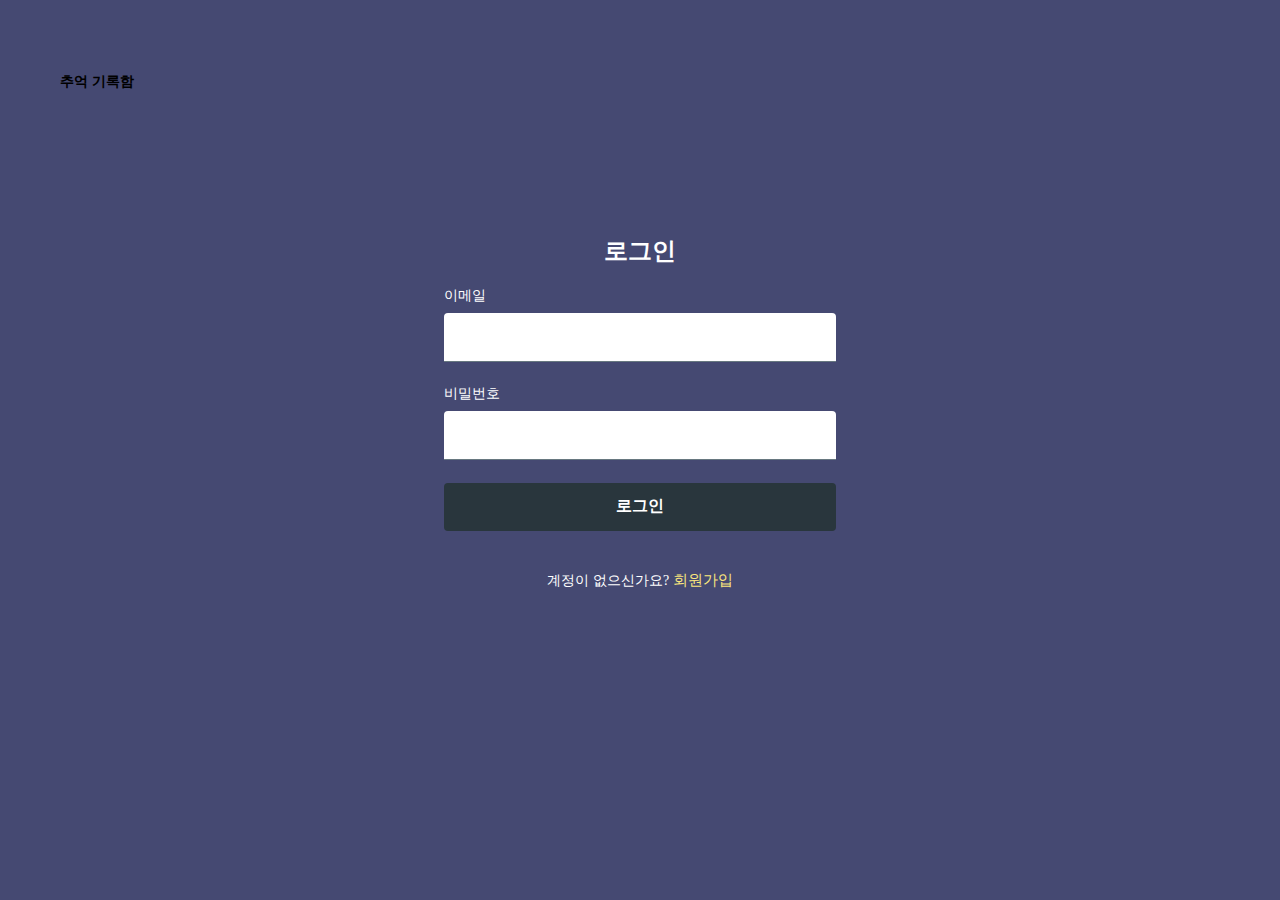
==== login.html @ a779f99c "로그인, 회원가입 UI" ====
<!DOCTYPE html>
<html lang="en">
  <head>
    <meta charset="UTF-8" />
    <meta name="viewport" content="width=device-width, initial-scale=1.0" />
    <title>Document</title>
    <link rel="stylesheet" href="login.css" />
  </head>
  <body>
    <header>
      <div class="header-wrap">
        <h1 class="logo-text">추억 기록함</h1>
      </div>
    </header>
    <main>
      <h2 class="img-title">
        <strong class="login-text">로그인</strong>
      </h2>
      <form class="form-wrap">
        <label class="label-style" for="user-email">이메일</label>
        <input class="input-style" id="user-email" type="email" required />

        <label class="label-style" for="user-pw">비밀번호</label>
        <input class="input-style" id="user-pw" type="password" required />

        <button class="btn-login" type="submit">로그인</button>

        <p class="no-account">
          계정이 없으신가요?
          <a href="signup.html" class="go-signup">회원가입</a>
        </p>
      </form>
    </main>
  </body>
</html>
---- login.css ----
body {
  margin: 0;
  padding: 0;
  background-color: #454972;
}

header::after {
}

.header-wrap {
  width: 1224px;
  height: 120px;
  max-width: calc(100% - 60px);
  margin: auto;
  padding: 22px 0;
  display: flex;
  justify-content: space-between;
  align-items: center;
}

.logo {
  height: 75px;
  position: relative;
}
.logo-text {
  position: absolute;
  text-align: center;
  left: 60px;
  font-size: 14px;
}
header .btn-join {
  float: right;
}

[class^="btn-"] {
  display: inline-block;
  padding: 1em 1em 1em 2.8em;
  text-decoration: none;
  color: #5a6a72;
}

main {
  width: 392px;
  margin: 71px auto 52px;
}

.login-text {
  display: block;
  text-align: center;
  color: #ffffff;
}

.label-style,
.input-style {
  display: block;
  width: 100%;
  box-sizing: border-box;
}

.input-style {
  /* border-width: 0 0 1px 0;
    border-color: #677880; */
  border: none;
  box-shadow: 0 1px 0 0 #677880;
  height: 48px;
  margin-bottom: 24px;
  transition: box-shadow 0.2s;
  border-radius: 4px 4px 0 0;
  padding: 0 16px;
  font-size: 16px;
}

.input-style:hover {
  /* border-color: #2e6ff2;
    border-bottom-width: 2px; */
  box-shadow: 0 2px 0 0 #fbe77d;
}

.input-style:focus {
  outline: none;
  /* border: 2px solid #2e6ff2; */
  box-shadow: 0 0 0 2px #fbe77d;
  border-radius: 4px;
}

.label-style {
  font-size: 14px;
  color: #ffffff;
  margin-bottom: 8px;
}

.btn-login {
  display: block;
  width: 100%;
  padding: 0;
  background: #29363d;
  color: white;
  height: 48px;
  border: 0;
  font-weight: bold;
  font-size: 16px;
  border-radius: 4px;
}
.btn-login:not(:disabled) {
  cursor: pointer;
}
.btn-login:disabled {
  opacity: 0.2;
}
.no-account {
  margin-top: 40px;
  font-size: 14px;
  color: #fff;
  text-align: center;
}
.go-signup {
  font-size: 15px;
  text-decoration: none;
  color: #fbe77d;
}
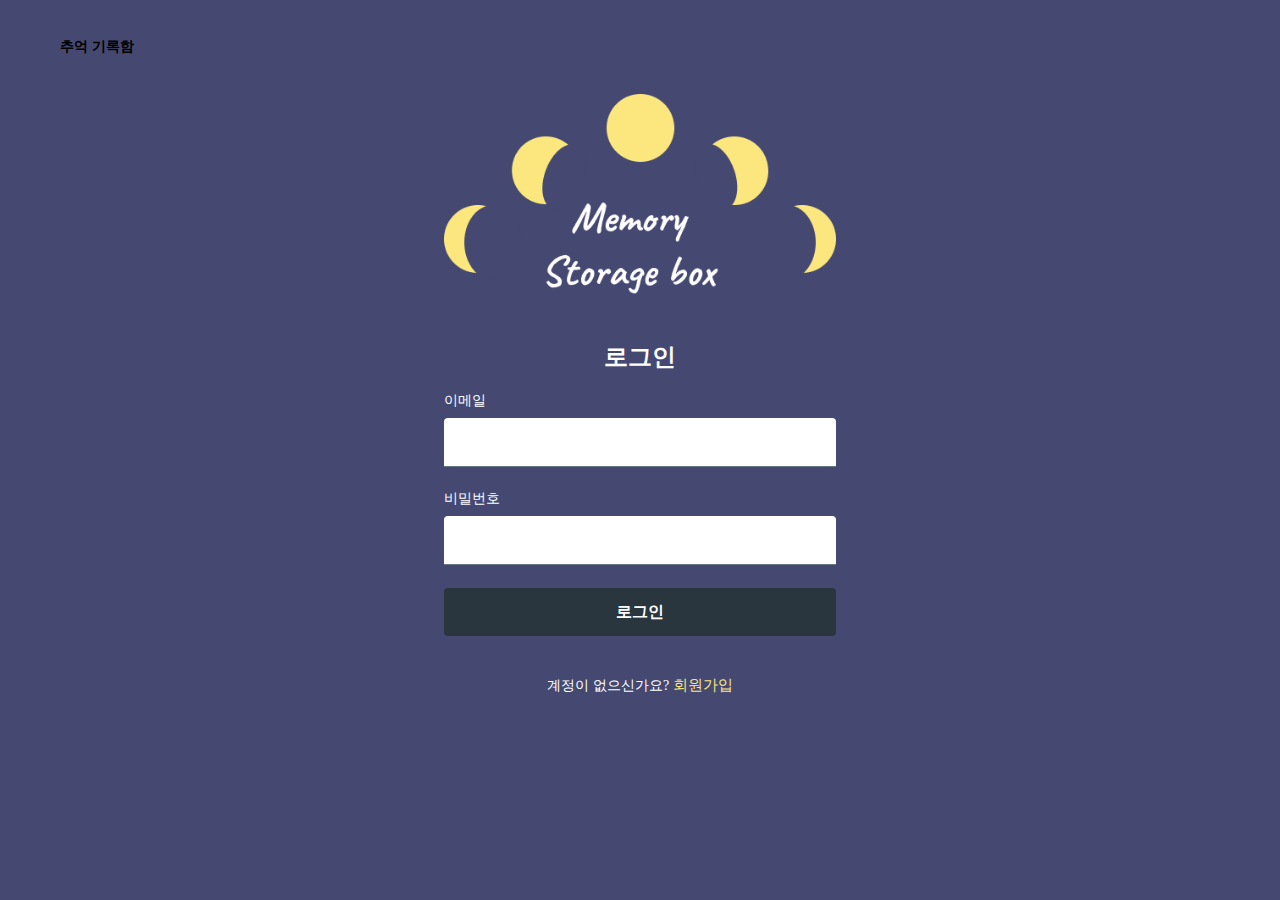
==== commit 9df1de79: "로그인, 회원가입 로고 추가" ====
--- a/login.html
+++ b/login.html
@@ -13,6 +13,7 @@
       </div>
     </header>
     <main>
+      <img class="logo-img" src="img/memorylogo.png" alt="추억기록함 로고" />
       <h2 class="img-title">
         <strong class="login-text">로그인</strong>
       </h2>
--- a/login.css
+++ b/login.css
@@ -9,13 +9,17 @@
 
 .header-wrap {
   width: 1224px;
-  height: 120px;
+  height: 50px;
   max-width: calc(100% - 60px);
   margin: auto;
   padding: 22px 0;
   display: flex;
   justify-content: space-between;
   align-items: center;
+}
+
+.logo-img {
+  width: 392px;
 }
 
 .logo {
@@ -41,7 +45,7 @@
 
 main {
   width: 392px;
-  margin: 71px auto 52px;
+  margin: 0px auto 52px;
 }
 
 .login-text {
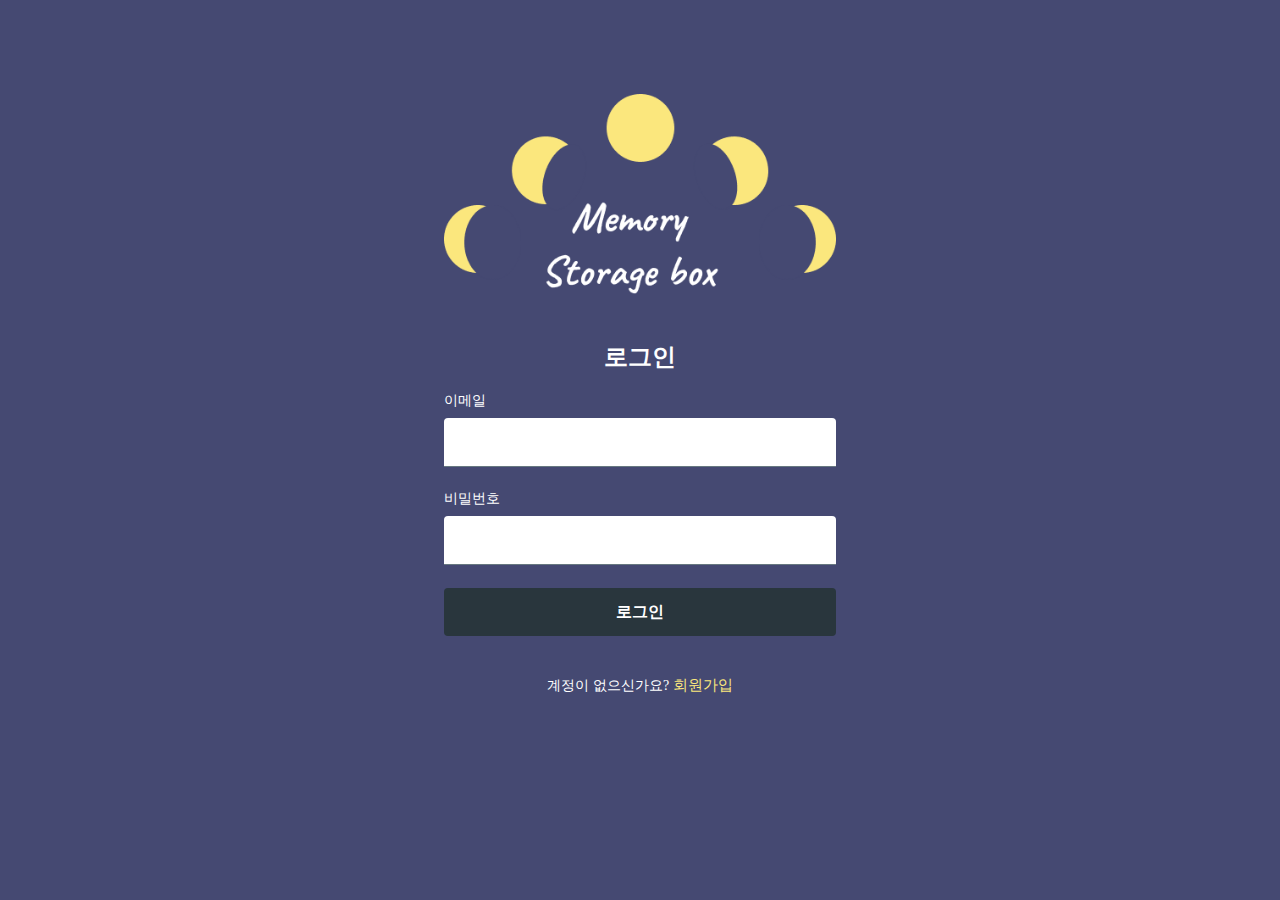
==== commit 84292b19: "메인 화면 ui 추가" ====
--- a/login.html
+++ b/login.html
@@ -9,7 +9,7 @@
   <body>
     <header>
       <div class="header-wrap">
-        <h1 class="logo-text">추억 기록함</h1>
+        <h1 class="a11y-hidden">추억 기록함</h1>
       </div>
     </header>
     <main>
--- a/login.css
+++ b/login.css
@@ -16,6 +16,17 @@
   display: flex;
   justify-content: space-between;
   align-items: center;
+}
+
+.a11y-hidden {
+  clip: rect(1px, 1px, 1px, 1px);
+  clip-path: inset(50%);
+  width: 1px;
+  height: 1px;
+  margin: -1px;
+  overflow: hidden;
+  padding: 0;
+  position: absolute;
 }
 
 .logo-img {
